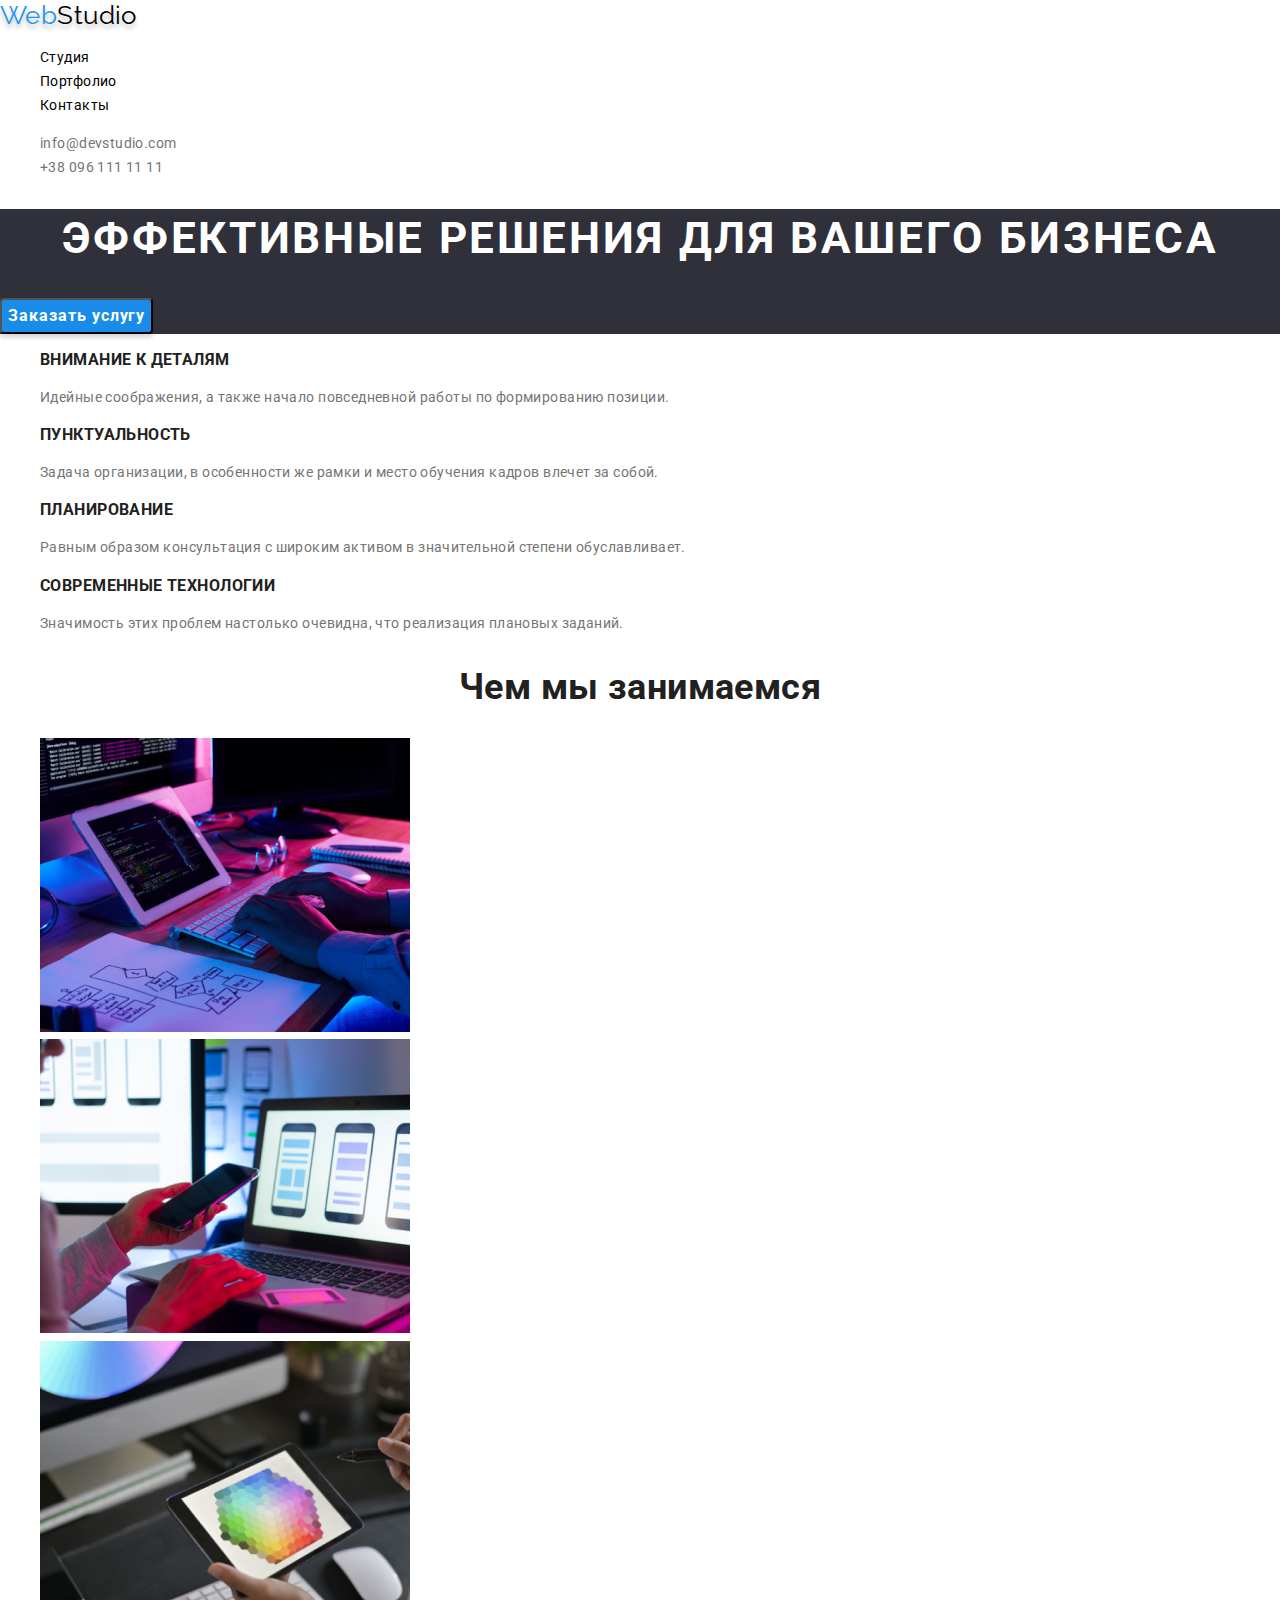
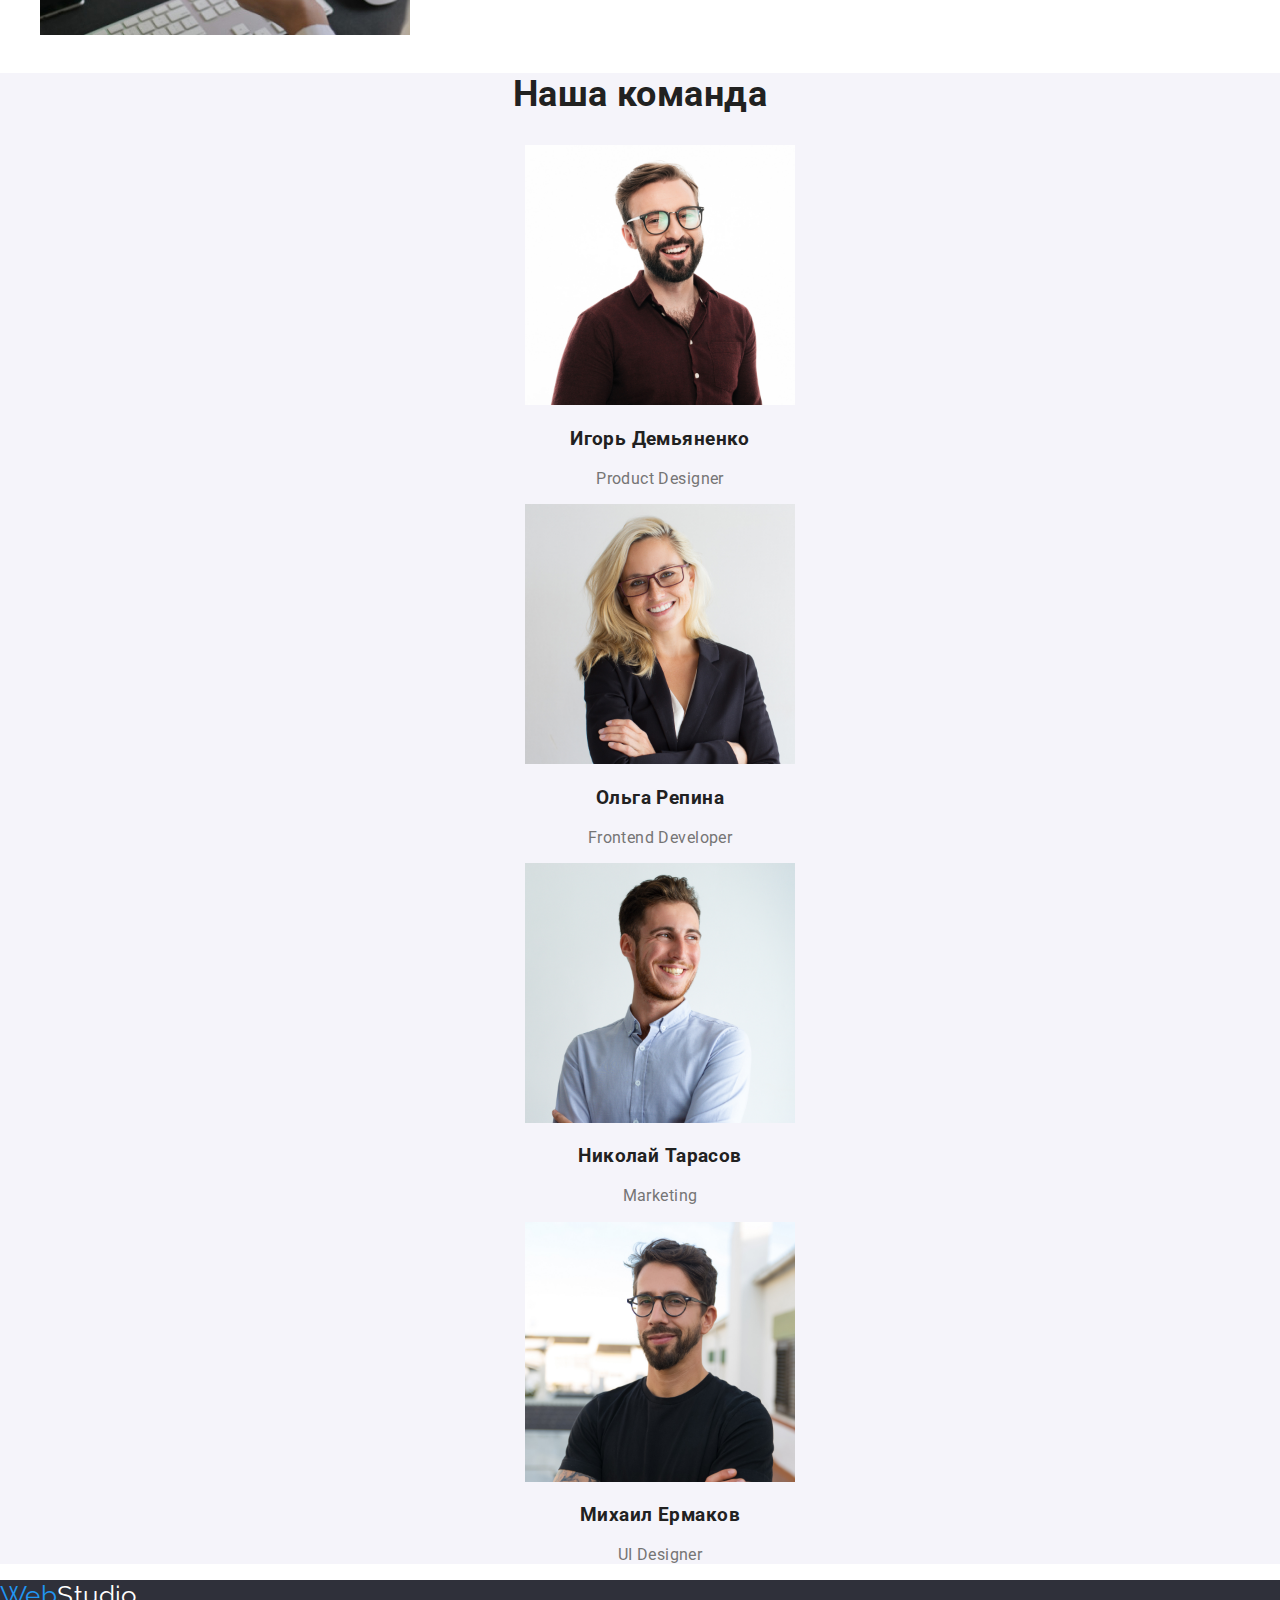
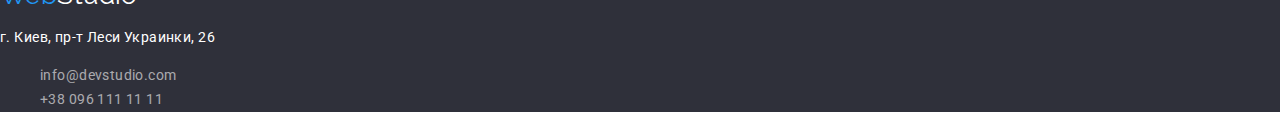
==== index.html @ 168ed7c1 "goit-markup-hw-02" ====
<!DOCTYPE html>
<html lang="ru">
<head>
    <meta charset="UTF-8">
    <meta http-equiv="X-UA-Compatible" content="IE=edge">
    <meta name="viewport" content="width=device-width, initial-scale=1.0">
    <title>Главная</title>
    <link rel="preconnect" href="https://fonts.gstatic.com">
    <link
        href="https://fonts.googleapis.com/css2?family=Oleo+Script&family=Raleway:wght@700&family=Roboto:wght@400;500;700;900&display=swap"
        rel="stylesheet">
    <link rel="stylesheet" href="https://cdnjs.cloudflare.com/ajax/libs/modern-normalize/1.0.0/modern-normalize.min.css">
    <link rel="stylesheet" href="./css/styles.css">

</head>
<body>
    <header>
        <nav>
            <a href="./index.html" class="logo">Web<span class="logo-icon">Studio</span>
            </a>
            <ul class="list">
                <li><a class="link" href="./index.html">Студия</a></li>
                <li><a class="link" href="./portfolio.html">Портфолио</a></li>
                <li><a class="link" href="#contacts">Контакты</a></li>
            </ul>
        </nav>    
        <ul class="list">
            <li><a class="link" href="mailto:info@devstudio.com">info@devstudio.com</a></li>
            <li><a class="link" href="tel:+380961111111">+38 096 111 11 11</a></li>
        </ul>
    </header>
    <main>
        <div class="dark-bg">
            <section>
                <h1 class="title">Эффективные решения для вашего бизнеса</h1>
                <button class="btn" type="button">Заказать услугу</button>
            </section>
        </div>
        <section>
            <h2 class="section-title visually-hidden">Наши преимущества</h2>
            <ul class="list">
                <li>
                    <h3 class="section-advantages-title">Внимание к деталям</h3>
                    <p>Идейные соображения, а также начало повседневной работы по формированию позиции.</p>
                </li>
                <li>
                    <h3 class="section-advantages-title">Пунктуальность</h3>
                    <p>Задача организации, в особенности же рамки и место обучения кадров влечет за собой.</p>
                </li>
                <li>
                    <h3 class="section-advantages-title">Планирование</h3>
                    <p>Равным образом консультация с широким активом в значительной степени обуславливает.</p>
                </li>
                <li>
                    <h3 class="section-advantages-title">Современные технологии</h3>
                    <p>Значимость этих проблем настолько очевидна, что реализация плановых заданий.</p>
                </li>
            </ul>
        </section>
        <section>
            <h2 class="section-title">Чем мы занимаемся</h2>
            <ul class="list">
                <li><img src="./img/we-do/img-1.png" alt="img-1" width="370"></li>
                <li><img src="./img/we-do/img-2.png" alt="img-2" width="370"></li>
                <li><img src="./img/we-do/img-3.jpg" alt="img-3" width="370"></li>
            </ul>
        </section>
        <section class="team-bg">
            <h2 class="section-title">Наша команда</h2>
            <ul class="list">
                <li class="team-item">
                    <img src="./img/team/img.jpg" alt="img-1" width="270">
                    <h3 class="team-item-name">Игорь Демьяненко</h3>
                    <p>Product Designer</p>
                </li>
                <li class="team-item">
                    <img src="./img/team/img-1.jpg" alt="img-2" width="270">
                    <h3 class="team-item-name">Ольга Репина</h3>
                    <p>Frontend Developer</p>
                </li>
                <li class="team-item">
                    <img src="./img/team/img-2.jpg" alt="img-3" width="270">
                    <h3 class="team-item-name">Николай Тарасов</h3>
                    <p>Marketing</p>
                </li>
                <li class="team-item">
                    <img src="./img/team/img-3.jpg" alt="img-4" width="270">
                    <h3 class="team-item-name">Михаил Ермаков</h3>
                    <p>UI Designer</p>
                </li>
            </ul>
        </section>

    </main>
    <footer class="dark-bg">
        <a href="./index.html" class="logo-footer">Web<span class="logo-footer-icon">Studio</span>
        </a>
        <address class="address">
            <p>г. Киев, пр-т Леси Украинки, 26</p>
            <ul class="list">
                <li><a class="link" href="mailto:info@devstudio.com">info@devstudio.com</a></li>
                <li><a class="link" href="tel:+380961111111">+38 096 111 11 11</a></li>
            </ul>
        </address>
    </footer>
    </body>
</html>
---- css/styles.css ----
/* CSS-переменные */
:root {
  --main-text-cl: #757575;
  --title-cl: #212121;
  --accent-cl: #2196f3;
  --alt-text-cl: #000000;
  --alt-title-cl: #ffffff;

  --dark-bg: #2f303a;
  --second-bg: #f5f4fa;

  --main-font: "Roboto", sans-serif;
  --title-font: "Raleway", sans-serif;
}

/* Основные стили */
body {
  font-family: var(--main-font);
  font-size: 14px;
  line-height: 1.71;
  letter-spacing: 0.03em;
  color: var(--main-text-cl);
}

/* стили логотипа */
.logo {
  font-family: var(--title-font);
  font-size: 26px;
  line-height: 1.19;
  color: var(--accent-cl);
  text-shadow: 0px 4px 4px rgba(0, 0, 0, 0.25);
  text-decoration: none;
}
.logo-footer {
  font-family: var(--title-font);
  font-size: 26px;
  line-height: 1.19;
  color: var(--accent-cl);
  text-decoration: none;
}
.logo-icon {
  color: var(--alt-text-cl);
}
.logo-footer-icon {
  color: var(--alt-title-cl);
}
/* для скрытого заголовка */
.visually-hidden {
  position: absolute !important;
  clip: rect(1px 1px 1px 1px);
  clip: rect(1px, 1px, 1px, 1px);
  padding: 0 !important;
  border: 0 !important;
  height: 1px !important;
  width: 1px !important;
  overflow: hidden;
}
/* Стили ссылок */
.link {
  color: inherit;
  text-decoration: none;
}

.link:hover,
.link:focus {
  color: var(--accent-cl);
}

/* применяем чёрный цвет для ссылок в навигации */
nav > ul {
  color: var(--alt-text-cl);
}
/* убирает маркеры элементов списка */
.list {
  list-style: none;
}

/* убирает настройки стиля браузера для тега address  */
.address {
  font-style: inherit;
}

/* стили для кнопки */
.btn {
  font-weight: bold;
  font-size: 16px;
  line-height: 1.87;
  letter-spacing: 0.06em;
  display: flex;
  align-items: center;
  text-align: center;
  color: var(--alt-title-cl);
  background: #188ce8;
  box-shadow: 0px 4px 4px rgba(0, 0, 0, 0.15);
  border-radius: 4px;
}

.btn-portfolio {
  font-size: 16px;
  line-height: 1.62;
  text-align: center;
  color: var(--title-cl);
  background-color: var(--second-bg);
  border-radius: 4px;
}
.btn-portfolio:hover,
.btn-portfolio:focus {
  color: var(--alt-title-cl);
  background-color: var(--accent-cl);
}
button {
  cursor: pointer;
}
.title {
  font-size: 44px;
  line-height: 1.36;
  text-align: center;
  letter-spacing: 0.06em;
  text-transform: uppercase;
  color: var(--alt-title-cl);
  background-color: var(--dark-bg);
}

/* стили для h2 */
.section-title {
  font-size: 36px;
  line-height: 1.17;
  text-align: center;
  color: var(--title-cl);
}

/* стили для подзаголовка */
.section-advantages-title {
  line-height: 1.14;
  color: var(--title-cl);
  text-transform: uppercase;
}

/* стили для секции "Наша команда" */
.team-item {
  text-align: center;
  font-size: 16px;
  line-height: 1.19;
}

.team-item-name {
  color: var(--title-cl);
}

.team-bg {
  background-color: var(--second-bg);
}
/* стили для футера */
address > p {
  color: var(--alt-title-cl);
}
address > ul {
  color: rgba(255, 255, 255, 0.6);
}
.dark-bg {
  background-color: var(--dark-bg);
}

/* стили для секции "Проекты" */
.project-name {
  font-size: 18px;
  line-height: 2;
  letter-spacing: 0.06em;
  color: var(--title-cl);
}
.project-item {
  font-size: 16px;
  line-height: 1.87;
}
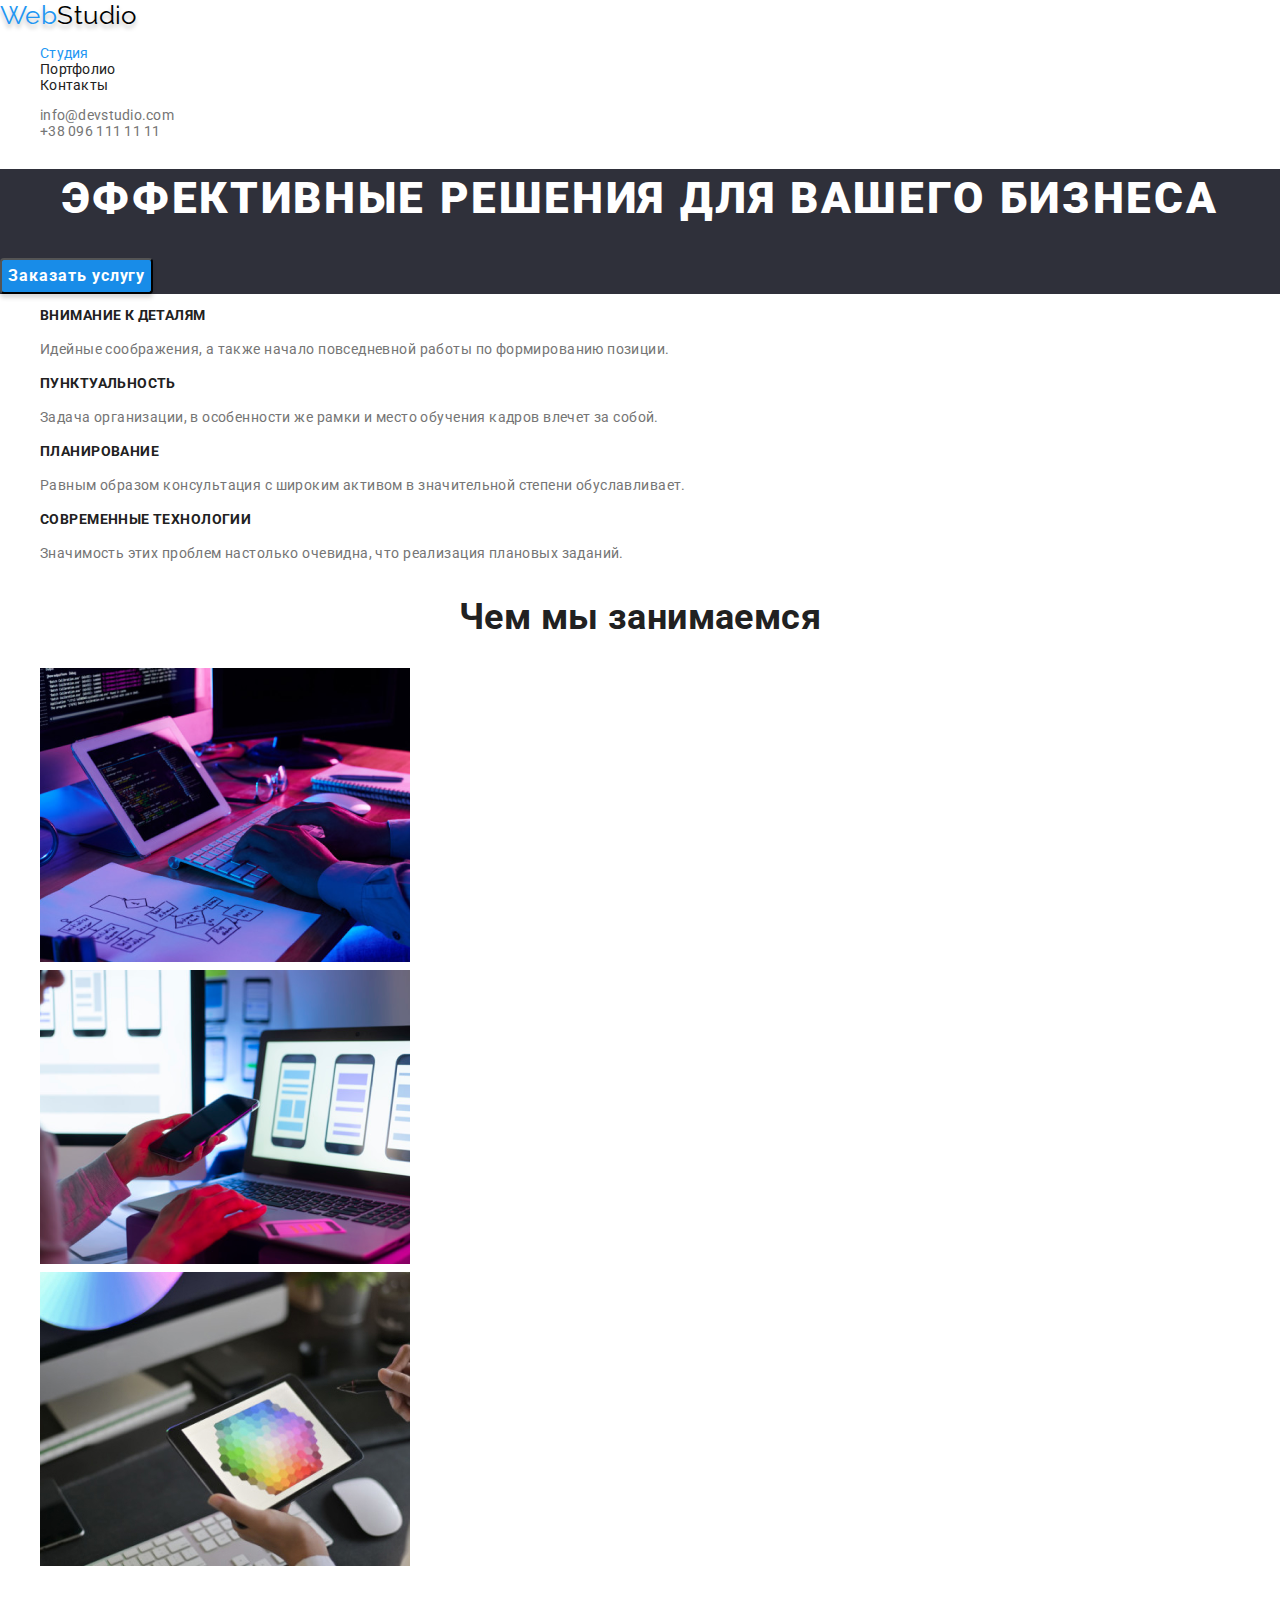
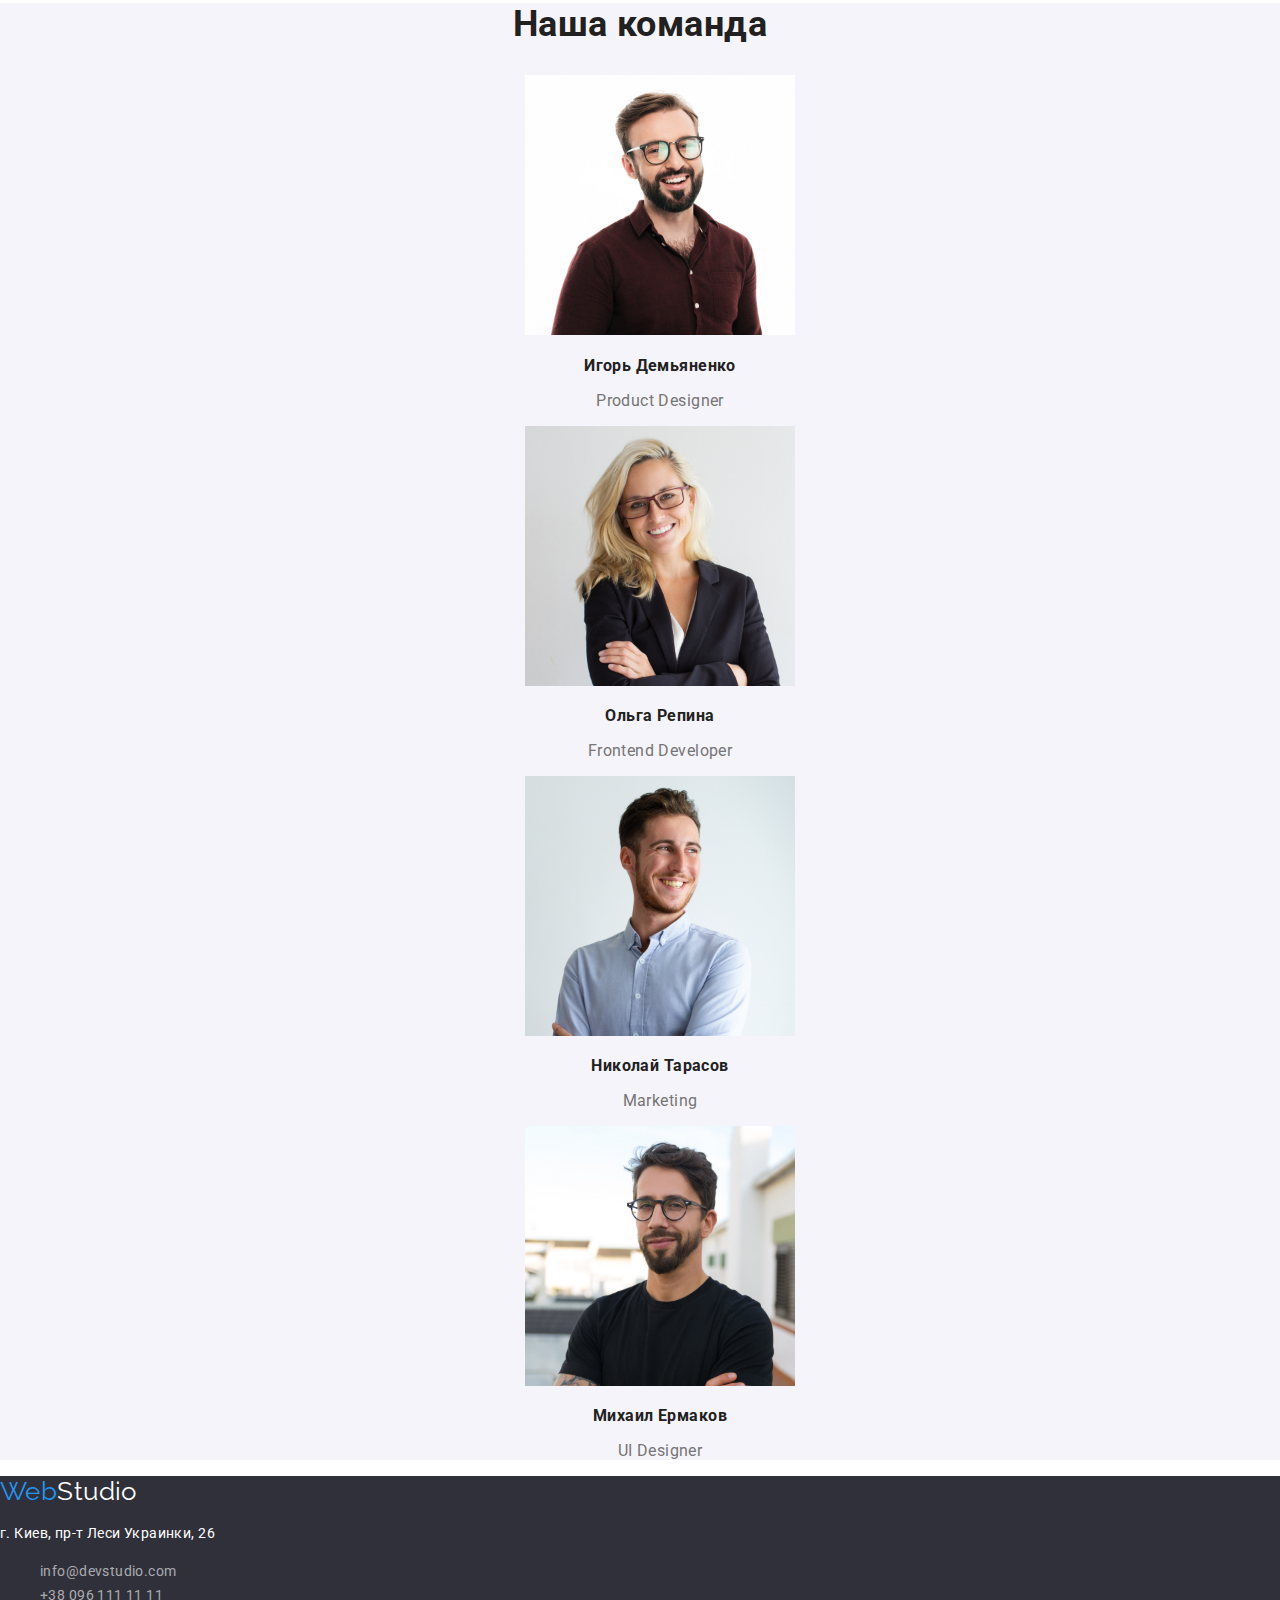
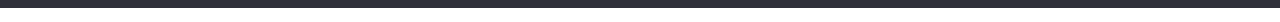
==== commit a071a3be: "fix" ====
--- a/index.html
+++ b/index.html
@@ -11,20 +11,19 @@
         rel="stylesheet">
     <link rel="stylesheet" href="https://cdnjs.cloudflare.com/ajax/libs/modern-normalize/1.0.0/modern-normalize.min.css">
     <link rel="stylesheet" href="./css/styles.css">
-
 </head>
 <body>
     <header>
         <nav>
             <a href="./index.html" class="logo">Web<span class="logo-icon">Studio</span>
             </a>
-            <ul class="list">
-                <li><a class="link" href="./index.html">Студия</a></li>
-                <li><a class="link" href="./portfolio.html">Портфолио</a></li>
-                <li><a class="link" href="#contacts">Контакты</a></li>
+            <ul class="list nav-list">
+                <li><a class="link active-color" href="./index.html">Студия</a></li>
+                <li><a class="link title-color" href="./portfolio.html">Портфолио</a></li>
+                <li><a class="link title-color" href="">Контакты</a></li>
             </ul>
         </nav>    
-        <ul class="list">
+        <ul class="list nav-list">
             <li><a class="link" href="mailto:info@devstudio.com">info@devstudio.com</a></li>
             <li><a class="link" href="tel:+380961111111">+38 096 111 11 11</a></li>
         </ul>
@@ -90,14 +89,13 @@
                 </li>
             </ul>
         </section>
-
     </main>
     <footer class="dark-bg">
         <a href="./index.html" class="logo-footer">Web<span class="logo-footer-icon">Studio</span>
         </a>
         <address class="address">
             <p>г. Киев, пр-т Леси Украинки, 26</p>
-            <ul class="list">
+            <ul class="list white-cl-tr">
                 <li><a class="link" href="mailto:info@devstudio.com">info@devstudio.com</a></li>
                 <li><a class="link" href="tel:+380961111111">+38 096 111 11 11</a></li>
             </ul>
--- a/css/styles.css
+++ b/css/styles.css
@@ -5,6 +5,7 @@
   --accent-cl: #2196f3;
   --alt-text-cl: #000000;
   --alt-title-cl: #ffffff;
+  --alt-title-cl-transp: rgba(255, 255, 255, 0.6);
 
   --dark-bg: #2f303a;
   --second-bg: #f5f4fa;
@@ -60,15 +61,19 @@
   color: inherit;
   text-decoration: none;
 }
-
+.active-color {
+  color: var(--accent-cl);
+}
+.title-color {
+  color: var(--title-cl);
+}
 .link:hover,
 .link:focus {
   color: var(--accent-cl);
 }
-
-/* применяем чёрный цвет для ссылок в навигации */
-nav > ul {
-  color: var(--alt-text-cl);
+.nav-list {
+  line-height: 1.14;
+  letter-spacing: 0.02em;
 }
 /* убирает маркеры элементов списка */
 .list {
@@ -78,9 +83,16 @@
 /* убирает настройки стиля браузера для тега address  */
 .address {
   font-style: inherit;
+  color: var(--alt-title-cl);
+}
+.white-cl-tr {
+  color: var(--alt-title-cl-transp);
 }
 
 /* стили для кнопки */
+button {
+  cursor: pointer;
+}
 .btn {
   font-weight: bold;
   font-size: 16px;
@@ -96,6 +108,7 @@
 }
 
 .btn-portfolio {
+  font-weight: 500;
   font-size: 16px;
   line-height: 1.62;
   text-align: center;
@@ -108,10 +121,13 @@
   color: var(--alt-title-cl);
   background-color: var(--accent-cl);
 }
-button {
-  cursor: pointer;
+.btn-portfolio:active {
+  color: var(--alt-title-cl);
+  background-color: var(--accent-cl);
 }
+/* стили для h1 */
 .title {
+  font-weight: 900;
   font-size: 44px;
   line-height: 1.36;
   text-align: center;
@@ -131,6 +147,7 @@
 
 /* стили для подзаголовка */
 .section-advantages-title {
+  font-size: 14px;
   line-height: 1.14;
   color: var(--title-cl);
   text-transform: uppercase;
@@ -144,19 +161,14 @@
 }
 
 .team-item-name {
+  font-size: 16px;
   color: var(--title-cl);
 }
 
 .team-bg {
   background-color: var(--second-bg);
 }
-/* стили для футера */
-address > p {
-  color: var(--alt-title-cl);
-}
-address > ul {
-  color: rgba(255, 255, 255, 0.6);
-}
+
 .dark-bg {
   background-color: var(--dark-bg);
 }
